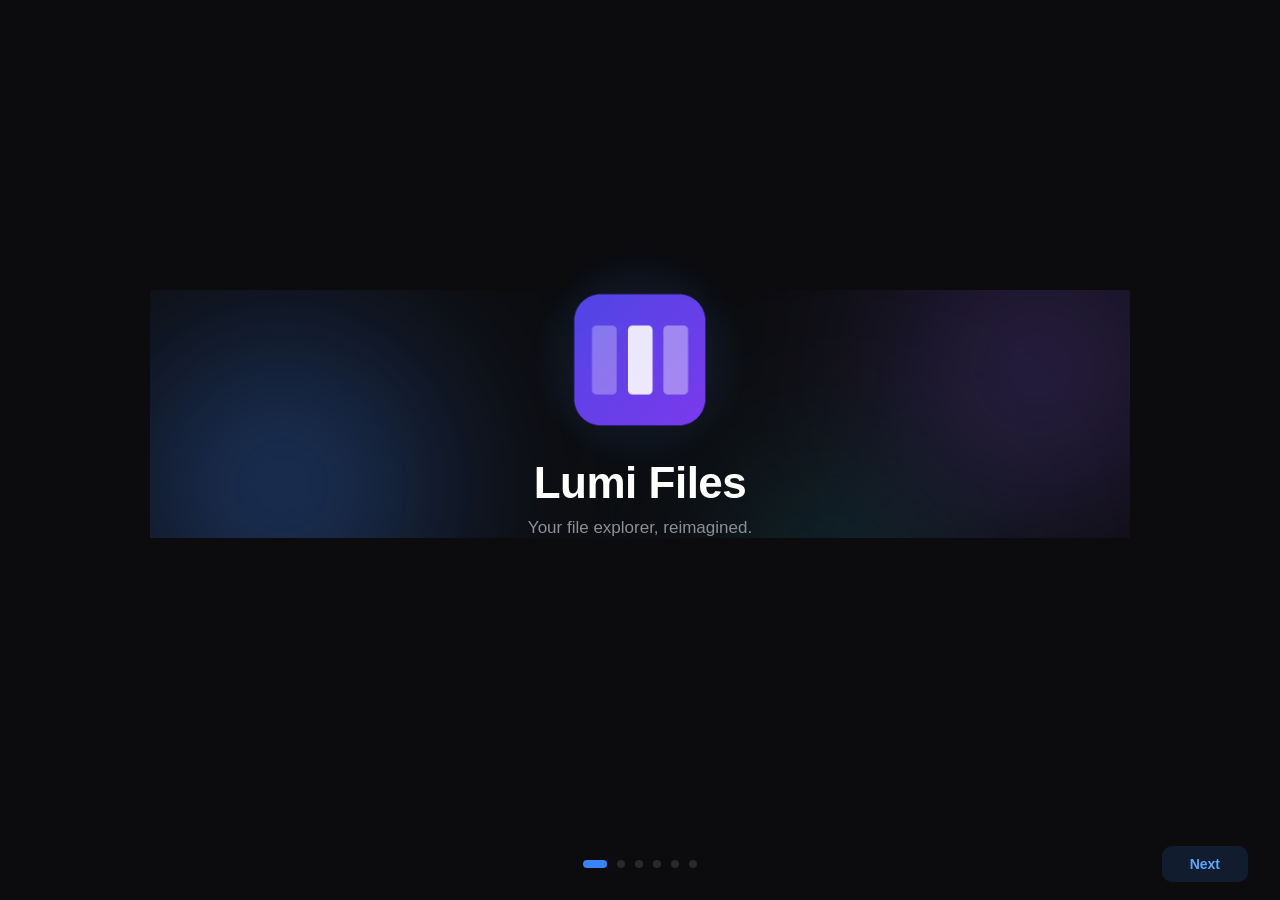
==== src/LumiFiles/LumiFiles/Assets/Onboarding/index.html @ ac3d4fc1 "Initial import — rebranded from Span to LumiFiles - Renamed Span.sln → LumiFiles.sln, src/Span → src" ====
<!DOCTYPE html>
<html lang="en">
<head>
<meta charset="UTF-8">
<meta name="viewport" content="width=device-width, initial-scale=1.0">
<link rel="stylesheet" href="style.css">
</head>
<body>
  <div class="slider" id="slider">

    <!-- PAGE 1: Welcome -->
    <section class="page active" data-page="0">
      <div class="page-content welcome-page">
        <!-- Aurora gradient mesh + subtle Miller column hint backdrop -->
        <div class="welcome-bg">
          <div class="aurora-blob aurora-blob-1"></div>
          <div class="aurora-blob aurora-blob-2"></div>
          <div class="aurora-blob aurora-blob-3"></div>
          <div class="miller-cascade">
            <div class="mc-bar"><i></i><i></i><i></i><i></i><i></i></div>
            <div class="mc-bar"><i></i><i></i><i></i><i></i></div>
            <div class="mc-bar"><i></i><i></i><i></i><i></i><i></i><i></i></div>
            <div class="mc-bar"><i></i><i></i><i></i></div>
            <div class="mc-bar"><i></i><i></i><i></i><i></i><i></i></div>
          </div>
        </div>
        <div class="welcome-icon-wrap">
          <img src="app-icon.png" alt="Lumi Files" class="welcome-icon" />
          <div class="welcome-glow"></div>
        </div>
        <h1 class="welcome-title">Lumi Files</h1>
        <p class="welcome-subtitle" data-i18n="welcome_subtitle"></p>
      </div>
    </section>

    <!-- PAGE 2: Miller Columns -->
    <section class="page" data-page="1">
      <div class="page-content miller-page">
        <h2 data-i18n="miller_title"></h2>
        <p class="page-desc" data-i18n="miller_desc"></p>

        <div class="miller-demo">
          <div class="mc-col mc-col-1">
            <div class="mc-item" data-i18n="mc_this_pc">This PC</div>
            <div class="mc-item active" data-i18n="mc_documents">Documents</div>
            <div class="mc-item" data-i18n="mc_downloads">Downloads</div>
            <div class="mc-item" data-i18n="mc_desktop">Desktop</div>
          </div>
          <div class="mc-col mc-col-2">
            <div class="mc-item" data-i18n="mc_projects">Projects</div>
            <div class="mc-item active" data-i18n="mc_span">Lumi</div>
            <div class="mc-item" data-i18n="mc_notes">Notes</div>
          </div>
          <div class="mc-col mc-col-3">
            <div class="mc-item mc-file" data-i18n="mc_readme">README.md</div>
            <div class="mc-item mc-file active" data-i18n="mc_main">MainWindow.xaml</div>
            <div class="mc-item mc-file" data-i18n="mc_app">App.xaml</div>
            <div class="mc-item mc-folder" data-i18n="mc_assets">Assets</div>
          </div>
          <div class="mc-arrow-hint">
            <span class="mc-key">→</span>
            <span class="mc-key">→</span>
          </div>
        </div>
      </div>
    </section>

    <!-- PAGE 3: Tabs + Tear-Off -->
    <section class="page" data-page="2">
      <div class="page-content tabs-page">
        <h2 data-i18n="tabs_title"></h2>
        <p class="page-desc" data-i18n="tabs_desc"></p>

        <div class="to-stage">
          <!-- Origin window -->
          <div class="to-window to-window-a">
            <div class="to-titlebar">
              <div class="to-tabs">
                <div class="to-tab">Documents</div>
                <div class="to-tab to-tab-active to-tab-drag">Projects</div>
                <div class="to-tab">Downloads</div>
              </div>
              <div class="to-wincontrols">
                <span class="to-wc"></span><span class="to-wc"></span><span class="to-wc"></span>
              </div>
            </div>
            <div class="to-body"></div>
          </div>

          <!-- Detached window -->
          <div class="to-window to-window-b">
            <div class="to-titlebar">
              <div class="to-tabs">
                <div class="to-tab to-tab-active">Projects</div>
              </div>
              <div class="to-wincontrols">
                <span class="to-wc"></span><span class="to-wc"></span><span class="to-wc"></span>
              </div>
            </div>
            <div class="to-body"></div>
          </div>
        </div>
      </div>
    </section>

    <!-- PAGE 4: Shelf + Split View -->
    <section class="page" data-page="3">
      <div class="page-content shelf-page">
        <h2 data-i18n="shelf_title"></h2>
        <p class="page-desc" data-i18n="shelf_desc"></p>

        <div class="sv-stage">
          <!-- Window with split view + right-edge floating Shelf overlay -->
          <div class="sv-window">
            <!-- Split view: Left + Right pane -->
            <div class="sv-split">
              <div class="sv-pane sv-pane-left">
                <div class="sv-pane-head" data-i18n="sv_src">Source</div>
                <div class="sv-file sv-file-dragging">
                  <span class="sv-file-icon">📄</span>
                  <span class="sv-file-name">report.pdf</span>
                </div>
                <div class="sv-file"><span class="sv-file-icon">🖼️</span><span class="sv-file-name">cover.png</span></div>
                <div class="sv-file"><span class="sv-file-icon">📊</span><span class="sv-file-name">data.xlsx</span></div>
              </div>
              <div class="sv-divider"></div>
              <div class="sv-pane sv-pane-right">
                <div class="sv-pane-head" data-i18n="sv_dst">Destination</div>
                <div class="sv-file"><span class="sv-file-icon">📁</span><span class="sv-file-name">archive</span></div>
                <div class="sv-file"><span class="sv-file-icon">📁</span><span class="sv-file-name">2026</span></div>
              </div>
            </div>
            <!-- Floating Shelf — right edge, slides in from right -->
            <div class="sv-shelf">
              <div class="sv-shelf-head">
                <span class="sv-shelf-icon">📌</span>
                <span class="sv-shelf-label" data-i18n="shelf_label">Shelf</span>
              </div>
              <div class="sv-shelf-items">
                <div class="sv-shelf-card"><span>🎨</span><span>logo.svg</span></div>
                <div class="sv-shelf-card"><span>📝</span><span>draft.md</span></div>
                <div class="sv-shelf-card sv-shelf-pop"><span>📄</span><span>report.pdf</span></div>
              </div>
            </div>
          </div>
        </div>
      </div>
    </section>

    <!-- PAGE 5: Theme -->
    <section class="page" data-page="4">
      <div class="page-content theme-page">
        <h2 data-i18n="theme_title"></h2>
        <p class="page-desc" data-i18n="theme_desc"></p>

        <div class="theme-options">
          <!-- SYSTEM: light frame (full) + dark frame (clipped diagonally to bottom-right) -->
          <button class="theme-option" data-theme="system">
            <div class="theme-preview">
              <div class="tp-frame tp-frame-light">
                <div class="tp-tabs"><span class="tp-tab tp-tab-on"></span><span class="tp-tab"></span><span class="tp-tab"></span></div>
                <div class="tp-body">
                  <div class="tp-side"><span class="tp-icon"></span><span class="tp-icon"></span><span class="tp-icon"></span><span class="tp-icon"></span></div>
                  <div class="tp-main"><span class="tp-row"></span><span class="tp-row tp-row-sel"></span><span class="tp-row"></span><span class="tp-row"></span></div>
                </div>
              </div>
              <div class="tp-frame tp-frame-dark tp-clip-br">
                <div class="tp-tabs"><span class="tp-tab tp-tab-on"></span><span class="tp-tab"></span><span class="tp-tab"></span></div>
                <div class="tp-body">
                  <div class="tp-side"><span class="tp-icon"></span><span class="tp-icon"></span><span class="tp-icon"></span><span class="tp-icon"></span></div>
                  <div class="tp-main"><span class="tp-row"></span><span class="tp-row tp-row-sel"></span><span class="tp-row"></span><span class="tp-row"></span></div>
                </div>
              </div>
              <!-- diagonal seam highlight -->
              <div class="tp-seam"></div>
            </div>
            <div class="theme-option-label" data-i18n="theme_system"></div>
          </button>

          <!-- LIGHT -->
          <button class="theme-option" data-theme="light">
            <div class="theme-preview">
              <div class="tp-frame tp-frame-light">
                <div class="tp-tabs"><span class="tp-tab tp-tab-on"></span><span class="tp-tab"></span><span class="tp-tab"></span></div>
                <div class="tp-body">
                  <div class="tp-side"><span class="tp-icon"></span><span class="tp-icon"></span><span class="tp-icon"></span><span class="tp-icon"></span></div>
                  <div class="tp-main"><span class="tp-row"></span><span class="tp-row tp-row-sel"></span><span class="tp-row"></span><span class="tp-row"></span></div>
                </div>
              </div>
            </div>
            <div class="theme-option-label" data-i18n="theme_light"></div>
          </button>

          <!-- DARK -->
          <button class="theme-option" data-theme="dark">
            <div class="theme-preview">
              <div class="tp-frame tp-frame-dark">
                <div class="tp-tabs"><span class="tp-tab tp-tab-on"></span><span class="tp-tab"></span><span class="tp-tab"></span></div>
                <div class="tp-body">
                  <div class="tp-side"><span class="tp-icon"></span><span class="tp-icon"></span><span class="tp-icon"></span><span class="tp-icon"></span></div>
                  <div class="tp-main"><span class="tp-row"></span><span class="tp-row tp-row-sel"></span><span class="tp-row"></span><span class="tp-row"></span></div>
                </div>
              </div>
            </div>
            <div class="theme-option-label" data-i18n="theme_dark"></div>
          </button>
        </div>
        <p class="theme-hint" data-i18n="theme_hint"></p>
      </div>
    </section>

    <!-- PAGE 6: Shortcuts + Default file manager + Get Started -->
    <section class="page" data-page="5">
      <div class="page-content shortcuts-page">
        <h2 data-i18n="shortcuts_title"></h2>
        <div class="shortcut-list" id="shortcutList"></div>

        <!-- Default file manager toggle -->
        <div class="dfm-card">
          <div class="dfm-text">
            <div class="dfm-title" data-i18n="dfm_title"></div>
            <div class="dfm-desc" data-i18n="dfm_desc"></div>
          </div>
          <button class="dfm-toggle" id="dfmToggle" role="switch" aria-checked="false">
            <span class="dfm-knob"></span>
          </button>
        </div>

        <button class="start-btn" id="startBtn" data-i18n="shortcuts_start"></button>
      </div>
    </section>
  </div>

  <!-- Navigation -->
  <div class="nav-bar">
    <div class="dots" id="dots">
      <span class="dot active" data-idx="0"></span>
      <span class="dot" data-idx="1"></span>
      <span class="dot" data-idx="2"></span>
      <span class="dot" data-idx="3"></span>
      <span class="dot" data-idx="4"></span>
      <span class="dot" data-idx="5"></span>
    </div>
    <button class="next-btn" id="nextBtn" data-i18n="nav_next"></button>
  </div>

  <script src="script.js"></script>
</body>
</html>
---- src/LumiFiles/LumiFiles/Assets/Onboarding/style.css ----
/* ══════════════════════════════════════════════
   Span Onboarding — 1200x780 dark
   ══════════════════════════════════════════════ */

* { margin: 0; padding: 0; box-sizing: border-box; }

body {
  font-family: 'Segoe UI Variable', 'Segoe UI', 'Pretendard Variable', sans-serif;
  background: #0C0C0F;
  color: #FFFFFF;
  overflow: hidden;
  width: 100vw;
  height: 100vh;
  user-select: none;
  -webkit-user-select: none;
}

/* ── Slider / Pages ── */
.slider {
  position: relative;
  width: 100%;
  height: calc(100vh - 72px);
  overflow: hidden;
}

.page {
  position: absolute;
  top: 0; left: 0;
  width: 100%; height: 100%;
  opacity: 0;
  transform: translateX(80px);
  transition: opacity 0.45s ease, transform 0.45s ease;
  pointer-events: none;
  display: flex;
  align-items: center;
  justify-content: center;
}
.page.active {
  opacity: 1;
  transform: translateX(0);
  pointer-events: auto;
}

.page-content {
  text-align: center;
  padding: 0 80px;
  max-width: 980px;
  width: 100%;
  position: relative;
}

h2 {
  font-size: 28px;
  font-weight: 700;
  margin-bottom: 10px;
  letter-spacing: -0.3px;
}

.page-desc {
  font-size: 15px;
  color: #8E8E93;
  line-height: 1.7;
  max-width: 560px;
  margin: 0 auto 28px;
  white-space: pre-line;
}

/* ══════════════════════════════════════
   PAGE 1: Welcome
   ══════════════════════════════════════ */
.welcome-page { overflow: visible; }

/* ── Welcome backdrop: Aurora mesh + subtle Miller column hint ── */
.welcome-bg {
  position: absolute;
  inset: 0;
  pointer-events: none;
  overflow: hidden;
  z-index: 0;
}

/* Aurora gradient blobs (premium ambient depth) */
.aurora-blob {
  position: absolute;
  border-radius: 50%;
  filter: blur(80px);
  mix-blend-mode: screen;
  will-change: transform, opacity;
}
.aurora-blob-1 {
  width: 460px; height: 460px;
  top: -14%; left: -10%;
  background: radial-gradient(circle, rgba(59,130,246,0.85) 0%, rgba(59,130,246,0) 70%);
  opacity: 0.55;
  animation: auroraDrift1 18s ease-in-out infinite;
}
.aurora-blob-2 {
  width: 420px; height: 420px;
  bottom: -16%; right: -12%;
  background: radial-gradient(circle, rgba(139,92,246,0.75) 0%, rgba(139,92,246,0) 70%);
  opacity: 0.45;
  animation: auroraDrift2 24s ease-in-out infinite;
}
.aurora-blob-3 {
  width: 300px; height: 300px;
  top: 55%; left: 55%;
  background: radial-gradient(circle, rgba(34,211,238,0.7) 0%, rgba(34,211,238,0) 70%);
  opacity: 0.35;
  animation: auroraDrift3 20s ease-in-out infinite;
}

/* Miller column cascade — narrow translucent pillars hinting Span's signature */
.miller-cascade {
  position: absolute;
  inset: 0;
  display: flex;
  align-items: center;
  justify-content: center;
  gap: 36px;
  opacity: 0.55;
}
.mc-bar {
  width: 78px;
  display: flex;
  flex-direction: column;
  gap: 5px;
  padding: 10px 8px;
  background: rgba(255,255,255,0.025);
  border: 1px solid rgba(255,255,255,0.05);
  border-radius: 8px;
  backdrop-filter: blur(2px);
  opacity: 0;
  transform: translateY(18px);
}
.mc-bar i {
  display: block;
  height: 5px;
  border-radius: 2px;
  background: rgba(96,165,250,0.22);
}
.mc-bar i:nth-child(2n) { background: rgba(255,255,255,0.06); }
.mc-bar i:last-child { width: 60%; }

/* Cascade in left → right, fade out, repeat */
.page.active .mc-bar:nth-child(1) { animation: mcCascade 7s 0.0s ease-in-out infinite; }
.page.active .mc-bar:nth-child(2) { animation: mcCascade 7s 0.7s ease-in-out infinite; }
.page.active .mc-bar:nth-child(3) { animation: mcCascade 7s 1.4s ease-in-out infinite; }
.page.active .mc-bar:nth-child(4) { animation: mcCascade 7s 2.1s ease-in-out infinite; }
.page.active .mc-bar:nth-child(5) { animation: mcCascade 7s 2.8s ease-in-out infinite; }

.welcome-icon-wrap {
  position: relative;
  width: 140px; height: 140px;
  margin: 0 auto 28px;
  z-index: 2;
}
.welcome-icon {
  width: 140px; height: 140px;
  border-radius: 28px;
  position: relative;
  z-index: 2;
  animation: iconAppear 0.8s ease-out both;
}
.welcome-glow {
  position: absolute;
  top: 50%; left: 50%;
  width: 220px; height: 220px;
  transform: translate(-50%, -50%);
  border-radius: 50%;
  background: radial-gradient(circle, rgba(59,130,246,0.22) 0%, transparent 70%);
  animation: glowPulse 3s ease-in-out infinite;
  z-index: 1;
}

.welcome-title {
  font-size: 44px;
  font-weight: 800;
  letter-spacing: -0.5px;
  margin-bottom: 10px;
  animation: fadeSlideUp 0.6s 0.3s ease-out both;
  position: relative;
  z-index: 2;
}
.welcome-subtitle {
  font-size: 17px;
  color: #8E8E93;
  animation: fadeSlideUp 0.6s 0.5s ease-out both;
  position: relative;
  z-index: 2;
}

/* ══════════════════════════════════════
   PAGE 2: Miller Columns
   ══════════════════════════════════════ */
.miller-page .miller-demo {
  position: relative;
  display: flex;
  gap: 8px;
  justify-content: center;
  margin: 12px auto 0;
  max-width: 720px;
  padding: 16px;
  background: rgba(255,255,255,0.02);
  border: 1px solid rgba(255,255,255,0.04);
  border-radius: 14px;
  box-shadow: 0 8px 32px rgba(0,0,0,0.4);
}

.mc-col {
  flex: 1;
  min-width: 160px;
  background: rgba(255,255,255,0.03);
  border: 1px solid rgba(255,255,255,0.05);
  border-radius: 10px;
  padding: 8px;
  opacity: 0;
  transform: translateX(-12px);
}
.page.active .mc-col-1 { animation: fadeSlideIn 0.5s 0.2s ease-out both; }
.page.active .mc-col-2 { animation: fadeSlideIn 0.5s 0.6s ease-out both; }
.page.active .mc-col-3 { animation: fadeSlideIn 0.5s 1.0s ease-out both; }

.mc-item {
  display: block;
  text-align: left;
  font-size: 13px;
  color: #BBB;
  padding: 7px 10px;
  border-radius: 6px;
  margin-bottom: 2px;
  transition: background 0.2s, color 0.2s;
}
.mc-item::before {
  content: "📁 ";
  margin-right: 4px;
  opacity: 0.8;
}
.mc-item.mc-file::before { content: "📄 "; }
.mc-item.mc-folder::before { content: "📁 "; }
.mc-item.active {
  background: linear-gradient(90deg, rgba(59,130,246,0.25), rgba(59,130,246,0.08));
  color: #FFF;
  font-weight: 600;
  box-shadow: inset 0 0 0 1px rgba(59,130,246,0.3);
}

.mc-arrow-hint {
  position: absolute;
  bottom: -36px;
  left: 50%;
  transform: translateX(-50%);
  display: flex;
  gap: 6px;
  opacity: 0;
  animation: fadeSlideUp 0.5s 1.4s ease-out both;
}
.mc-key {
  display: inline-block;
  padding: 4px 12px;
  border-radius: 6px;
  background: rgba(59,130,246,0.12);
  border: 1px solid rgba(59,130,246,0.25);
  color: #60A5FA;
  font-size: 13px;
  font-weight: 700;
  font-family: 'Cascadia Code', monospace;
}

/* ══════════════════════════════════════
   PAGE 3: Tabs + Tear-Off
   ══════════════════════════════════════ */
.to-stage {
  position: relative;
  height: 280px;
  margin: 8px auto 0;
  max-width: 820px;
}

.to-window {
  position: absolute;
  width: 460px;
  height: 220px;
  background: #1A1A20;
  border: 1px solid rgba(255,255,255,0.06);
  border-radius: 12px;
  overflow: hidden;
  box-shadow: 0 16px 48px rgba(0,0,0,0.5);
}
.to-window-a { left: 0; top: 20px; z-index: 1; }
.to-window-b {
  right: 0; top: 60px;
  width: 340px;
  height: 180px;
  opacity: 0;
  transform: translate(-80px, -40px) scale(0.92);
  z-index: 2;
}

.page.active .to-window-b {
  animation: tearOffAppear 0.7s 0.9s ease-out both;
}

.to-titlebar {
  display: flex;
  align-items: center;
  height: 36px;
  background: rgba(255,255,255,0.03);
  border-bottom: 1px solid rgba(255,255,255,0.04);
  padding: 0 8px;
  gap: 8px;
}
.to-tabs {
  display: flex;
  gap: 3px;
  flex: 1;
}
.to-tab {
  padding: 6px 14px;
  border-radius: 7px 7px 0 0;
  background: rgba(255,255,255,0.03);
  font-size: 12px;
  color: #999;
  border: 1px solid transparent;
}
.to-tab.to-tab-active {
  background: #1A1A20;
  color: #FFF;
  border-color: rgba(255,255,255,0.08);
  box-shadow: 0 -2px 0 #3B82F6 inset;
}
.to-tab-drag {
  position: relative;
}
.page.active .to-tab-drag {
  animation: tabDrag 1.2s 0.3s ease-in-out both;
}
.to-wincontrols {
  display: flex;
  gap: 6px;
}
.to-wc {
  width: 10px; height: 10px;
  border-radius: 50%;
  background: rgba(255,255,255,0.15);
}
.to-body {
  height: calc(100% - 36px);
  background: repeating-linear-gradient(0deg, rgba(255,255,255,0.015) 0 14px, transparent 14px 28px);
}

/* ══════════════════════════════════════
   PAGE 4: Shelf (right-edge floating) + Split View
   ══════════════════════════════════════ */
.sv-stage {
  margin: 8px auto 0;
  max-width: 760px;
}
.sv-window {
  position: relative;
  background: #1A1A20;
  border: 1px solid rgba(255,255,255,0.06);
  border-radius: 12px;
  overflow: hidden;
  height: 240px;
  box-shadow: 0 8px 32px rgba(0,0,0,0.4);
}

/* Split view: left + right pane (full window) */
.sv-split {
  display: flex;
  height: 100%;
}
.sv-pane {
  flex: 1;
  padding: 10px;
  display: flex;
  flex-direction: column;
  gap: 4px;
  min-width: 0;
}
.sv-pane-head {
  font-size: 11px;
  color: #666;
  font-weight: 600;
  letter-spacing: 0.5px;
  text-transform: uppercase;
  padding: 4px 6px;
  margin-bottom: 4px;
}
.sv-divider {
  width: 1px;
  background: rgba(255,255,255,0.08);
}
.sv-file {
  display: flex;
  align-items: center;
  gap: 10px;
  padding: 7px 10px;
  border-radius: 6px;
  background: rgba(255,255,255,0.02);
  font-size: 13px;
  color: #CCC;
  text-align: left;
}
.sv-file-icon { font-size: 14px; }
.sv-file-dragging {
  position: relative;
  z-index: 3;
}
.page.active .sv-file-dragging {
  animation: dragFileToShelf 2.4s 1.4s ease-in-out both;
}

/* ── Shelf: floating overlay on right edge (Yoink style) ── */
.sv-shelf {
  position: absolute;
  top: 0;
  right: 0;
  bottom: 0;
  width: 130px;
  background: #15151A;
  border-left: 1px solid rgba(255,255,255,0.08);
  box-shadow: -8px 0 24px rgba(0,0,0,0.4);
  display: flex;
  flex-direction: column;
  padding: 12px 10px;
  gap: 8px;
  /* slide-in from right (initial) */
  transform: translateX(100%);
  opacity: 0;
}
.page.active .sv-shelf {
  animation: shelfSlideIn 0.55s 0.4s cubic-bezier(0.2, 0.9, 0.3, 1) both;
}
.sv-shelf-head {
  display: flex;
  align-items: center;
  gap: 6px;
  padding: 2px 4px 6px;
  border-bottom: 1px solid rgba(255,255,255,0.06);
}
.sv-shelf-icon {
  font-size: 12px;
  color: #60A5FA;
}
.sv-shelf-label {
  font-size: 10px;
  color: #888;
  font-weight: 700;
  letter-spacing: 0.6px;
  text-transform: uppercase;
}
.sv-shelf-items {
  display: flex;
  flex-direction: column;
  gap: 6px;
  flex: 1;
}
.sv-shelf-card {
  display: flex;
  align-items: center;
  gap: 6px;
  padding: 7px 8px;
  border-radius: 7px;
  background: rgba(255,255,255,0.04);
  border: 1px solid rgba(255,255,255,0.06);
  font-size: 11px;
  color: #CCC;
  white-space: nowrap;
  overflow: hidden;
  text-overflow: ellipsis;
}
.sv-shelf-card span:first-child { font-size: 13px; }
.sv-shelf-pop {
  opacity: 0;
  transform: scale(0.6) translateY(-6px);
}
.page.active .sv-shelf-pop {
  animation: shelfCardPop 0.5s 3.5s ease-out both;
}

/* ══════════════════════════════════════
   PAGE 5: Theme selector
   ══════════════════════════════════════ */
.theme-page h2 { margin-bottom: 4px; }
.theme-options {
  display: flex;
  gap: 18px;
  justify-content: center;
  margin: 18px auto 14px;
  max-width: 720px;
}
.theme-option {
  flex: 1;
  max-width: 200px;
  display: flex;
  flex-direction: column;
  gap: 10px;
  align-items: stretch;
  padding: 14px;
  border-radius: 14px;
  background: rgba(255,255,255,0.025);
  border: 2px solid rgba(255,255,255,0.06);
  cursor: pointer;
  transition: border-color 0.2s, background 0.2s, box-shadow 0.25s, transform 0.15s;
  font-family: inherit;
  color: #BBB;
  text-align: center;
  opacity: 0;
}
.page.active .theme-option:nth-child(1) { animation: fadeSlideUp 0.4s 0.10s ease-out both; }
.page.active .theme-option:nth-child(2) { animation: fadeSlideUp 0.4s 0.20s ease-out both; }
.page.active .theme-option:nth-child(3) { animation: fadeSlideUp 0.4s 0.30s ease-out both; }
.theme-option:hover {
  background: rgba(255,255,255,0.04);
  border-color: rgba(255,255,255,0.12);
  transform: translateY(-2px);
}
.theme-option.active {
  border-color: #3B82F6;
  background: rgba(59,130,246,0.08);
  box-shadow: 0 0 24px rgba(59,130,246,0.18);
  color: #FFF;
}

/* ── Mini Span window mockup inside each theme card ── */
.theme-preview {
  position: relative;
  height: 110px;
  border-radius: 10px;
  overflow: hidden;
  box-shadow: 0 6px 18px rgba(0,0,0,0.35), inset 0 0 0 1px rgba(255,255,255,0.04);
  pointer-events: none;
  isolation: isolate;
}
.tp-frame {
  position: absolute;
  inset: 0;
  display: flex;
  flex-direction: column;
}

/* Tab strip (with subtle accent on the active tab) */
.tp-tabs {
  height: 18px;
  display: flex;
  gap: 3px;
  padding: 4px 6px 0;
  align-items: flex-end;
}
.tp-tab {
  width: 28px;
  height: 13px;
  border-radius: 3px 3px 0 0;
}
.tp-tab.tp-tab-on { width: 36px; }

/* Body (sidebar + main) */
.tp-body {
  flex: 1;
  display: flex;
  min-height: 0;
}
.tp-side {
  width: 32%;
  padding: 7px 6px;
  display: flex;
  flex-direction: column;
  gap: 5px;
}
.tp-icon { display: block; height: 5px; border-radius: 2px; }
.tp-icon:nth-child(1) { width: 78%; }
.tp-icon:nth-child(2) { width: 60%; }
.tp-icon:nth-child(3) { width: 70%; }
.tp-icon:nth-child(4) { width: 50%; }

.tp-main {
  flex: 1;
  padding: 7px 8px;
  display: flex;
  flex-direction: column;
  gap: 6px;
}
.tp-row { display: block; height: 9px; border-radius: 3px; }
.tp-row:nth-child(1) { width: 92%; }
.tp-row:nth-child(2) { width: 96%; }
.tp-row:nth-child(3) { width: 70%; }
.tp-row:nth-child(4) { width: 84%; }

/* ── Light palette ── */
.tp-frame-light {
  background: linear-gradient(180deg, #F4F6FA 0%, #E9EDF3 100%);
  border-radius: 10px;
}
.tp-frame-light .tp-tabs {
  background: #DCE2EC;
  border-bottom: 1px solid rgba(0,0,0,0.06);
}
.tp-frame-light .tp-tab {
  background: #C4CCD8;
  box-shadow: inset 0 -1px 0 rgba(0,0,0,0.04);
}
.tp-frame-light .tp-tab.tp-tab-on {
  background: #FFFFFF;
  box-shadow: inset 0 -2px 0 #3B82F6;
}
.tp-frame-light .tp-side {
  background: #EBEFF5;
  border-right: 1px solid rgba(0,0,0,0.05);
}
.tp-frame-light .tp-icon { background: #B8C0CB; }
.tp-frame-light .tp-row { background: #CDD4DE; }
.tp-frame-light .tp-row.tp-row-sel {
  background: linear-gradient(90deg, #3B82F6, #60A5FA);
  box-shadow: 0 1px 6px rgba(59,130,246,0.45);
}

/* ── Dark palette ── */
.tp-frame-dark {
  background: linear-gradient(180deg, #1B1C20 0%, #15161A 100%);
  border-radius: 10px;
}
.tp-frame-dark .tp-tabs {
  background: #25262B;
  border-bottom: 1px solid rgba(255,255,255,0.05);
}
.tp-frame-dark .tp-tab {
  background: #303138;
  box-shadow: inset 0 -1px 0 rgba(0,0,0,0.4);
}
.tp-frame-dark .tp-tab.tp-tab-on {
  background: #1B1C20;
  box-shadow: inset 0 -2px 0 #60A5FA;
}
.tp-frame-dark .tp-side {
  background: #16171B;
  border-right: 1px solid rgba(255,255,255,0.05);
}
.tp-frame-dark .tp-icon { background: #3A3B42; }
.tp-frame-dark .tp-row { background: #2A2B30; }
.tp-frame-dark .tp-row.tp-row-sel {
  background: linear-gradient(90deg, #3B82F6, #60A5FA);
  box-shadow: 0 1px 8px rgba(59,130,246,0.55);
}

/* ── System preview: dark frame clipped to bottom-right triangle, with seam line ── */
.tp-clip-br {
  clip-path: polygon(100% 0%, 100% 100%, 0% 100%);
}
.tp-seam {
  position: absolute;
  inset: 0;
  pointer-events: none;
  background: linear-gradient(135deg, transparent calc(50% - 0.6px), rgba(255,255,255,0.18) 50%, transparent calc(50% + 0.6px));
}

.theme-option-label {
  font-size: 14px;
  font-weight: 600;
}
.theme-hint {
  font-size: 11px;
  color: #666;
  text-align: center;
  margin-top: 4px;
}

/* ══════════════════════════════════════
   PAGE 6: Shortcuts
   ══════════════════════════════════════ */
.shortcuts-page h2 { margin-bottom: 4px; }

.shortcut-list {
  display: grid;
  grid-template-columns: 1fr 1fr;
  gap: 10px 16px;
  max-width: 620px;
  margin: 18px auto 32px;
  text-align: left;
}
.shortcut-item {
  display: flex;
  align-items: center;
  gap: 12px;
  padding: 9px 14px;
  border-radius: 10px;
  background: rgba(255,255,255,0.03);
  border: 1px solid rgba(255,255,255,0.03);
  opacity: 0;
  transition: background 0.25s, border-color 0.25s, box-shadow 0.25s;
}
.shortcut-item:hover {
  background: rgba(59,130,246,0.06);
  border-color: rgba(59,130,246,0.2);
  box-shadow: 0 0 18px rgba(59,130,246,0.08);
}
.page.active .shortcut-item { animation: fadeSlideUp 0.4s ease-out both; }
.page.active .shortcut-item:nth-child(1) { animation-delay: 0.10s; }
.page.active .shortcut-item:nth-child(2) { animation-delay: 0.15s; }
.page.active .shortcut-item:nth-child(3) { animation-delay: 0.20s; }
.page.active .shortcut-item:nth-child(4) { animation-delay: 0.25s; }
.page.active .shortcut-item:nth-child(5) { animation-delay: 0.30s; }
.page.active .shortcut-item:nth-child(6) { animation-delay: 0.35s; }
.page.active .shortcut-item:nth-child(7) { animation-delay: 0.40s; }
.page.active .shortcut-item:nth-child(8) { animation-delay: 0.45s; }

.shortcut-keys {
  display: flex;
  gap: 3px;
  flex-shrink: 0;
  min-width: 104px;
}
.key {
  display: inline-block;
  padding: 4px 9px;
  border-radius: 6px;
  background: rgba(255,255,255,0.08);
  border: 1px solid rgba(255,255,255,0.1);
  border-bottom: 2px solid rgba(0,0,0,0.3);
  font-size: 11px;
  font-weight: 600;
  font-family: 'Cascadia Code', monospace;
  color: #DDD;
  white-space: nowrap;
}
.shortcut-label {
  font-size: 13px;
  color: #999;
}

/* Default file manager toggle card on Page 6 */
.dfm-card {
  display: flex;
  align-items: center;
  gap: 16px;
  max-width: 560px;
  margin: 0 auto 22px;
  padding: 14px 18px;
  border-radius: 12px;
  background: rgba(255,255,255,0.03);
  border: 1px solid rgba(255,255,255,0.06);
  text-align: left;
}
.dfm-text { flex: 1; }
.dfm-title {
  font-size: 14px;
  font-weight: 600;
  color: #FFF;
  margin-bottom: 2px;
}
.dfm-desc {
  font-size: 11px;
  color: #888;
  line-height: 1.4;
}
.dfm-toggle {
  position: relative;
  width: 44px;
  height: 24px;
  border-radius: 999px;
  background: rgba(255,255,255,0.12);
  border: 1px solid rgba(255,255,255,0.08);
  cursor: pointer;
  transition: background 0.25s, border-color 0.25s;
  flex-shrink: 0;
}
.dfm-knob {
  position: absolute;
  top: 2px;
  left: 2px;
  width: 18px;
  height: 18px;
  border-radius: 50%;
  background: #DDD;
  transition: transform 0.25s, background 0.25s;
}
.dfm-toggle[aria-checked="true"] {
  background: #3B82F6;
  border-color: #3B82F6;
}
.dfm-toggle[aria-checked="true"] .dfm-knob {
  transform: translateX(20px);
  background: #FFF;
}

.start-btn {
  padding: 14px 56px;
  border: none;
  border-radius: 14px;
  background: linear-gradient(135deg, #3B82F6, #60A5FA);
  color: #FFF;
  font-size: 17px;
  font-weight: 700;
  cursor: pointer;
  transition: transform 0.15s, box-shadow 0.3s;
  animation: btnPulse 2.5s 1s ease-in-out infinite;
}
.start-btn:hover {
  transform: scale(1.04);
  box-shadow: 0 4px 24px rgba(59,130,246,0.4);
}
.start-btn:active { transform: scale(0.97); }

/* ══════════════════════════════════════
   Nav bar
   ══════════════════════════════════════ */
.nav-bar {
  position: fixed;
  bottom: 0; left: 0; right: 0;
  height: 72px;
  display: flex;
  align-items: center;
  justify-content: center;
  padding: 0 32px;
}
.dots { display: flex; gap: 10px; }
.dot {
  width: 8px; height: 8px;
  border-radius: 50%;
  background: rgba(255,255,255,0.12);
  transition: background 0.3s, transform 0.3s, width 0.3s, border-radius 0.3s;
  cursor: pointer;
}
.dot.active {
  background: #3B82F6;
  width: 24px;
  border-radius: 4px;
}

.next-btn {
  position: absolute;
  right: 32px;
  padding: 10px 28px;
  border: none;
  border-radius: 10px;
  background: rgba(59,130,246,0.14);
  color: #60A5FA;
  font-size: 14px;
  font-weight: 600;
  cursor: pointer;
  transition: background 0.2s;
}
.next-btn:hover { background: rgba(59,130,246,0.22); }
.next-btn.hidden { display: none; }

/* ══════════════════════════════════════
   KEYFRAMES
   ══════════════════════════════════════ */
@keyframes iconAppear {
  0% { opacity: 0; transform: scale(0.5) rotate(-12deg); }
  60% { transform: scale(1.05) rotate(2deg); }
  100% { opacity: 1; transform: scale(1) rotate(0); }
}
@keyframes glowPulse {
  0%, 100% { opacity: 0.5; transform: translate(-50%, -50%) scale(1); }
  50% { opacity: 1; transform: translate(-50%, -50%) scale(1.15); }
}
@keyframes fadeSlideUp {
  0% { opacity: 0; transform: translateY(20px); }
  100% { opacity: 1; transform: translateY(0); }
}
@keyframes fadeSlideIn {
  0% { opacity: 0; transform: translateX(-12px); }
  100% { opacity: 1; transform: translateX(0); }
}
/* Page 1: Aurora drift — slow ambient blob motion */
@keyframes auroraDrift1 {
  0%, 100% { transform: translate(0, 0) scale(1); }
  33%      { transform: translate(70px, 90px) scale(1.12); }
  66%      { transform: translate(-30px, 50px) scale(0.94); }
}
@keyframes auroraDrift2 {
  0%, 100% { transform: translate(0, 0) scale(1); }
  50%      { transform: translate(-90px, -60px) scale(1.08); }
}
@keyframes auroraDrift3 {
  0%, 100% { transform: translate(0, 0) scale(1); opacity: 0.3; }
  50%      { transform: translate(40px, -70px) scale(1.18); opacity: 0.5; }
}

/* Page 1: Miller cascade — pillars rise → hold → fade up */
@keyframes mcCascade {
  0%   { opacity: 0; transform: translateY(18px); }
  18%  { opacity: 0.7; transform: translateY(0); }
  60%  { opacity: 0.7; transform: translateY(0); }
  100% { opacity: 0; transform: translateY(-14px); }
}
@keyframes tabDrag {
  0% { transform: translate(0, 0); }
  30% { transform: translate(180px, -10px); }
  60% { transform: translate(340px, 20px); opacity: 0.6; }
  100% { transform: translate(340px, 20px); opacity: 0; }
}
@keyframes tearOffAppear {
  0% { opacity: 0; transform: translate(-80px, -40px) scale(0.92); }
  100% { opacity: 1; transform: translate(0, 0) scale(1); }
}
/* Page 4: Shelf slides in from right edge (Yoink reveal) */
@keyframes shelfSlideIn {
  0%   { opacity: 0; transform: translateX(100%); }
  60%  { opacity: 1; transform: translateX(-6%); }
  100% { opacity: 1; transform: translateX(0); }
}

/* Page 4: file drag arc — left pane → right edge → into shelf */
/* sv-pane-left 폭(~210px) + 우측 shelf 시작점까지 ~ +470px, 위로 살짝 부양 후 hop */
@keyframes dragFileToShelf {
  0%   { transform: translate(0, 0) scale(1) rotate(0); opacity: 1; }
  10%  { transform: translate(4px, -4px) scale(1.05) rotate(-1deg); opacity: 1; }
  55%  { transform: translate(360px, -34px) scale(1.05) rotate(3deg); opacity: 0.95; }
  85%  { transform: translate(470px, -8px) scale(0.85) rotate(0); opacity: 0.55; }
  100% { transform: translate(485px, 0) scale(0.7) rotate(0); opacity: 0; }
}

/* Page 4: shelf card pop — appears in shelf after the drag finishes */
@keyframes shelfCardPop {
  0%   { opacity: 0; transform: scale(0.6) translateY(-6px); }
  55%  { opacity: 1; transform: scale(1.08) translateY(0); box-shadow: 0 0 0 2px rgba(59,130,246,0.45); }
  100% { opacity: 1; transform: scale(1) translateY(0); box-shadow: none; }
}

/* Generic card appear (kept for backward-compat) */
@keyframes cardAppear {
  0%   { opacity: 0; transform: scale(0.7) translateY(-10px); }
  60%  { opacity: 1; transform: scale(1.1) translateY(0); }
  100% { opacity: 1; transform: scale(1) translateY(0); }
}
@keyframes blink {
  0%, 100% { opacity: 1; }
  50% { opacity: 0; }
}
@keyframes btnPulse {
  0%, 100% { box-shadow: 0 0 0 0 rgba(59,130,246,0.4); }
  50% { box-shadow: 0 0 0 12px rgba(59,130,246,0); }
}
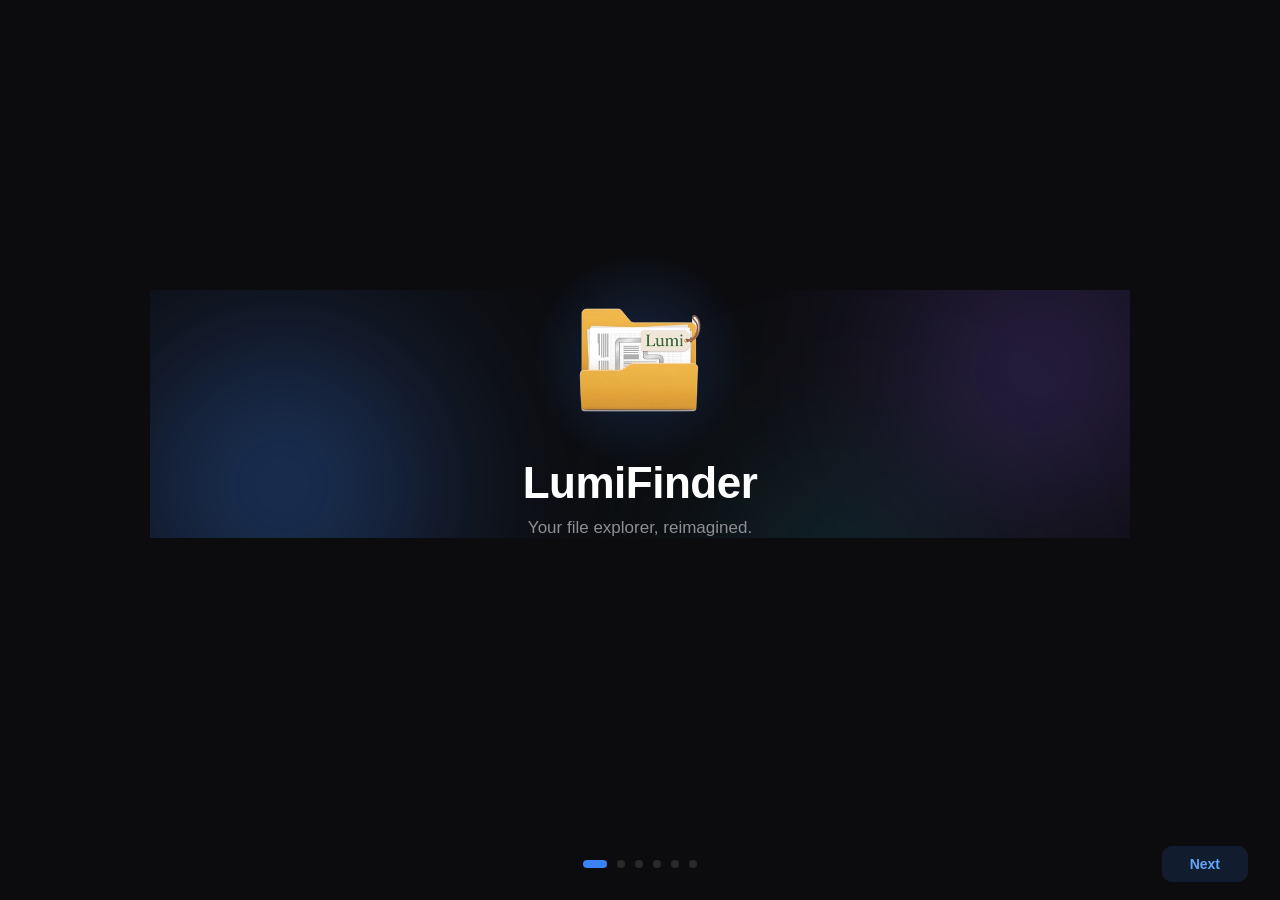
==== commit e4533762: "feat: Stage S-3.40 — LumiFinder 리브랜딩 (이름 + 아이콘 + 워크스페이스 진입점 복구) Lumi Files → LumiFinder 디스플레이 변경 + 새" ====
--- a/src/LumiFiles/LumiFiles/Assets/Onboarding/index.html
+++ b/src/LumiFiles/LumiFiles/Assets/Onboarding/index.html
@@ -25,10 +25,10 @@
           </div>
         </div>
         <div class="welcome-icon-wrap">
-          <img src="app-icon.png" alt="Lumi Files" class="welcome-icon" />
+          <img src="app-icon.png" alt="LumiFinder" class="welcome-icon" />
           <div class="welcome-glow"></div>
         </div>
-        <h1 class="welcome-title">Lumi Files</h1>
+        <h1 class="welcome-title">LumiFinder</h1>
         <p class="welcome-subtitle" data-i18n="welcome_subtitle"></p>
       </div>
     </section>
@@ -48,7 +48,7 @@
           </div>
           <div class="mc-col mc-col-2">
             <div class="mc-item" data-i18n="mc_projects">Projects</div>
-            <div class="mc-item active" data-i18n="mc_span">Lumi</div>
+            <div class="mc-item active" data-i18n="mc_span">LumiFinder</div>
             <div class="mc-item" data-i18n="mc_notes">Notes</div>
           </div>
           <div class="mc-col mc-col-3">
--- a/src/LumiFiles/LumiFiles/Assets/Onboarding/style.css
+++ b/src/LumiFiles/LumiFiles/Assets/Onboarding/style.css
@@ -1,5 +1,5 @@
 /* ══════════════════════════════════════════════
-   Span Onboarding — 1200x780 dark
+   LumiFinder Onboarding — 1200x780 dark
    ══════════════════════════════════════════════ */
 
 * { margin: 0; padding: 0; box-sizing: border-box; }
@@ -109,7 +109,7 @@
   animation: auroraDrift3 20s ease-in-out infinite;
 }
 
-/* Miller column cascade — narrow translucent pillars hinting Span's signature */
+/* Miller column cascade — narrow translucent pillars hinting LumiFinder's signature */
 .miller-cascade {
   position: absolute;
   inset: 0;
@@ -523,7 +523,7 @@
   color: #FFF;
 }
 
-/* ── Mini Span window mockup inside each theme card ── */
+/* ── Mini LumiFinder window mockup inside each theme card ── */
 .theme-preview {
   position: relative;
   height: 110px;
